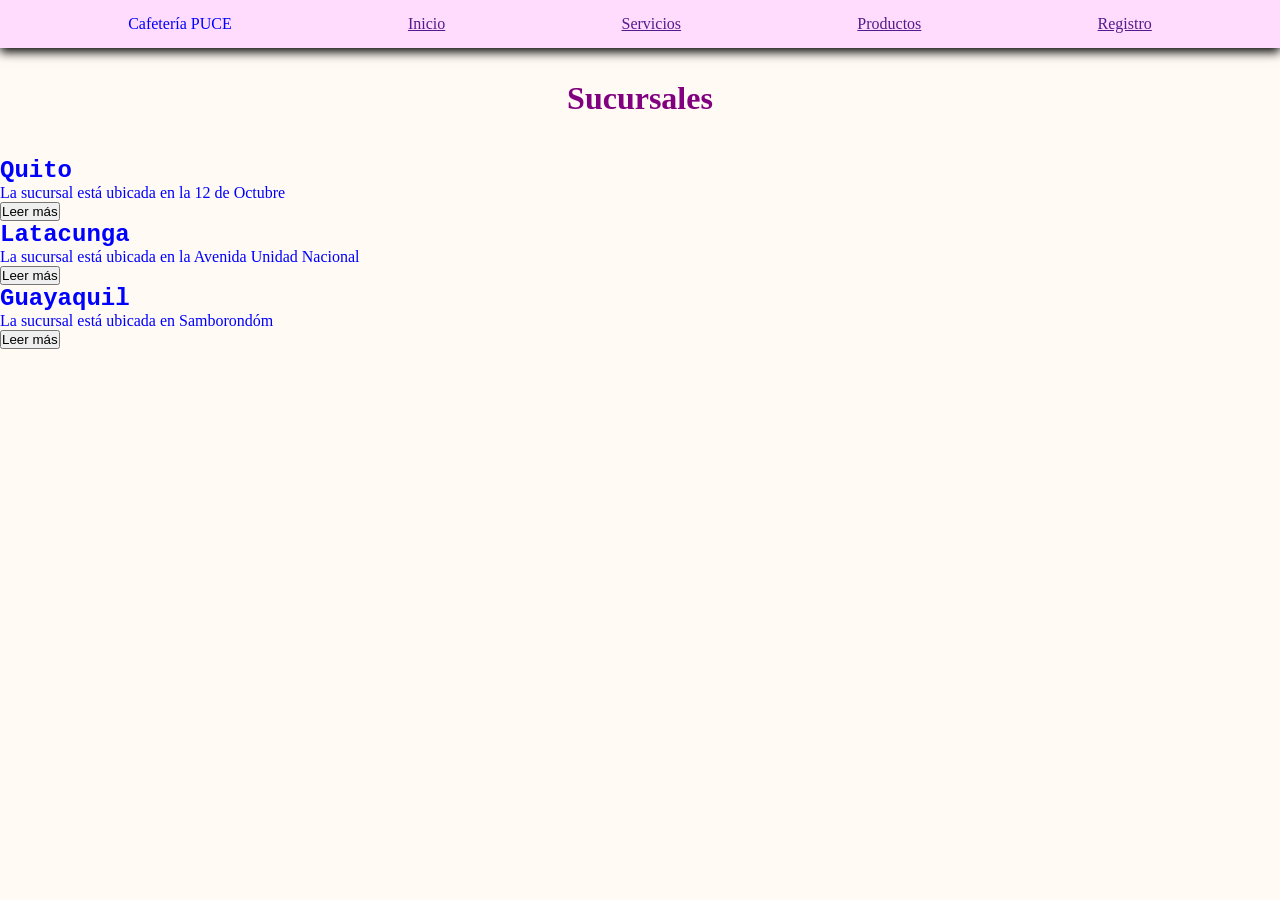
==== index.html @ 3f745ce3 "proyecto cafeteria" ====
<!doctype html>
<html lang="en">
  <head>
    <meta charset="UTF-8" />
    <link rel="icon" type="image/svg+xml" href="/favicon.svg" />
    <meta name="viewport" content="width=device-width, initial-scale=1.0" />
    <link rel="stylesheet" href="./src/style.css">
    <title>cafeteriapuce</title>
    <style>
      h2{
        font-family: 'Courier New', Courier, monospace;
      }
    </style>
  </head>
  <body style="background-color: #FFFAF3;">
    <nav class="nav-bar">
      <div>Cafetería PUCE</div>
      <a href="">Inicio</a>
      <a href="">Servicios</a>
      <a href="">Productos</a>
      <a href="">Registro</a>
    </nav>
    <h1 id="titulo-principal">Sucursales</h1>
    <div>
      <div>
        <h2>Quito</h2>
        <p>La sucursal está ubicada en la 12 de Octubre</p>
        <button>Leer más</button>
      </div>

      <div>
        <h2>Latacunga</h2>
        <p>La sucursal está ubicada en la Avenida Unidad Nacional</p>
        <button>Leer más</button>
      </div>

      <div>
        <h2>Guayaquil</h2>
        <p>La sucursal está ubicada en Samborondóm</p>
        <button>Leer más</button>
      </div>
    </div>
  </body>
</html>
---- src/style.css ----
/*SELECTOR UNIVERSAL*/
*{
  margin: 0;
  padding: 0;
  box-sizing: border-box;
}

/*SELECTOR DE TIPO*/
body{
  font-family: Cambria, Cochin, Georgia, Times, 'Times New Roman', serif;
  color: blue;
  padding-top: 80px;
  text-align: justify;
}

/*SELECTOR DE CLASE*/
.nav-bar{
  position: fixed;
  top: 0;
  width: 100%;
  background-color: #FFDBFD;
  display: flex;
  justify-content:space-around;
  align-items: center;
  padding: 15px 40px;
  box-shadow: 0 4px 10px rgba(0, 0, 0, 1);
  z-index: 1000;
}

/*SELECTOR POR ID*/
#titulo-principal{
  margin-bottom: 40px;
  color: purple;
  text-align: center;
}
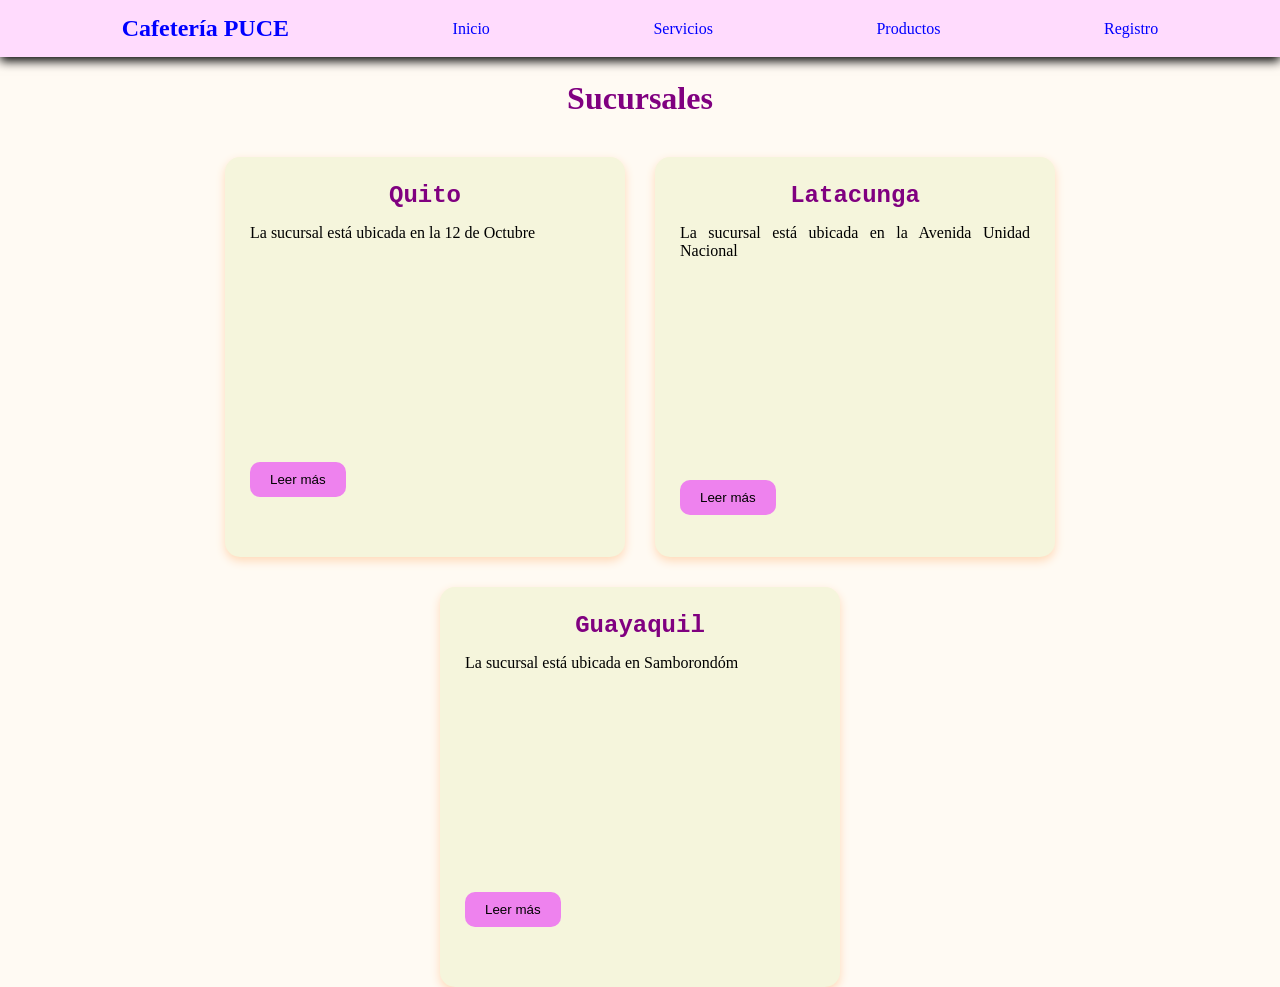
==== commit c8d910fb: "añadiendo css" ====
--- a/index.html
+++ b/index.html
@@ -14,30 +14,30 @@
   </head>
   <body style="background-color: #FFFAF3;">
     <nav class="nav-bar">
-      <div>Cafetería PUCE</div>
+      <div class="logo">Cafetería PUCE</div>
       <a href="">Inicio</a>
       <a href="">Servicios</a>
       <a href="">Productos</a>
       <a href="">Registro</a>
     </nav>
     <h1 id="titulo-principal">Sucursales</h1>
-    <div>
-      <div>
+    <div class="contenedor-principal">
+      <div class="tarjeta">
         <h2>Quito</h2>
         <p>La sucursal está ubicada en la 12 de Octubre</p>
-        <button>Leer más</button>
+        <button class="boton-tarjeta">Leer más</button>
       </div>
 
-      <div>
+      <div class="tarjeta">
         <h2>Latacunga</h2>
         <p>La sucursal está ubicada en la Avenida Unidad Nacional</p>
-        <button>Leer más</button>
+        <button class="boton-tarjeta">Leer más</button>
       </div>
 
-      <div>
+      <div class="tarjeta">
         <h2>Guayaquil</h2>
         <p>La sucursal está ubicada en Samborondóm</p>
-        <button>Leer más</button>
+        <button class="boton-tarjeta">Leer más</button>
       </div>
     </div>
   </body>
--- a/src/style.css
+++ b/src/style.css
@@ -34,4 +34,67 @@
   text-align: center;
 }
 
+.logo{
+  color: blue;
+  font-size: 1.5rem;
+  font-weight: bold;
+}
 
+.nav-bar > a{
+  color: blue;
+  text-decoration: none;
+  font-size: 1rem;
+  transition: color 0.3s ease;
+}
+
+.nav-bar > a:hover{
+  color: purple;
+}
+
+.contenedor-principal{
+  display: flex;
+  justify-content: center;
+  gap: 30px;
+  flex-wrap: wrap;
+  padding: 0 20px;
+}
+
+.tarjeta{
+  background-color: beige;
+  padding: 25px;
+  width: 400px;
+  border-radius: 15px;
+  height: 400px;
+  box-shadow:0 4px 10px peachpuff;
+}
+
+.tarjeta:hover{
+  transform: translateY(-10px);
+  box-shadow:0 4px 10px powderblue;
+}
+
+.tarjeta h2{
+  margin-bottom: 15px;
+  color: purple;
+  text-align: center;
+}
+
+.tarjeta p{
+  font-size: 1rem;
+  margin-bottom: 20px;
+  color: black;
+}
+
+.boton-tarjeta{
+  padding: 10px 20px;
+  border: none;
+  background-color: violet;
+  color:black;
+  border-radius: 10px;
+  cursor: pointer;
+  margin-top: 200px;
+}
+
+.boton-tarjeta:hover{
+  background-color: cadetblue;
+}
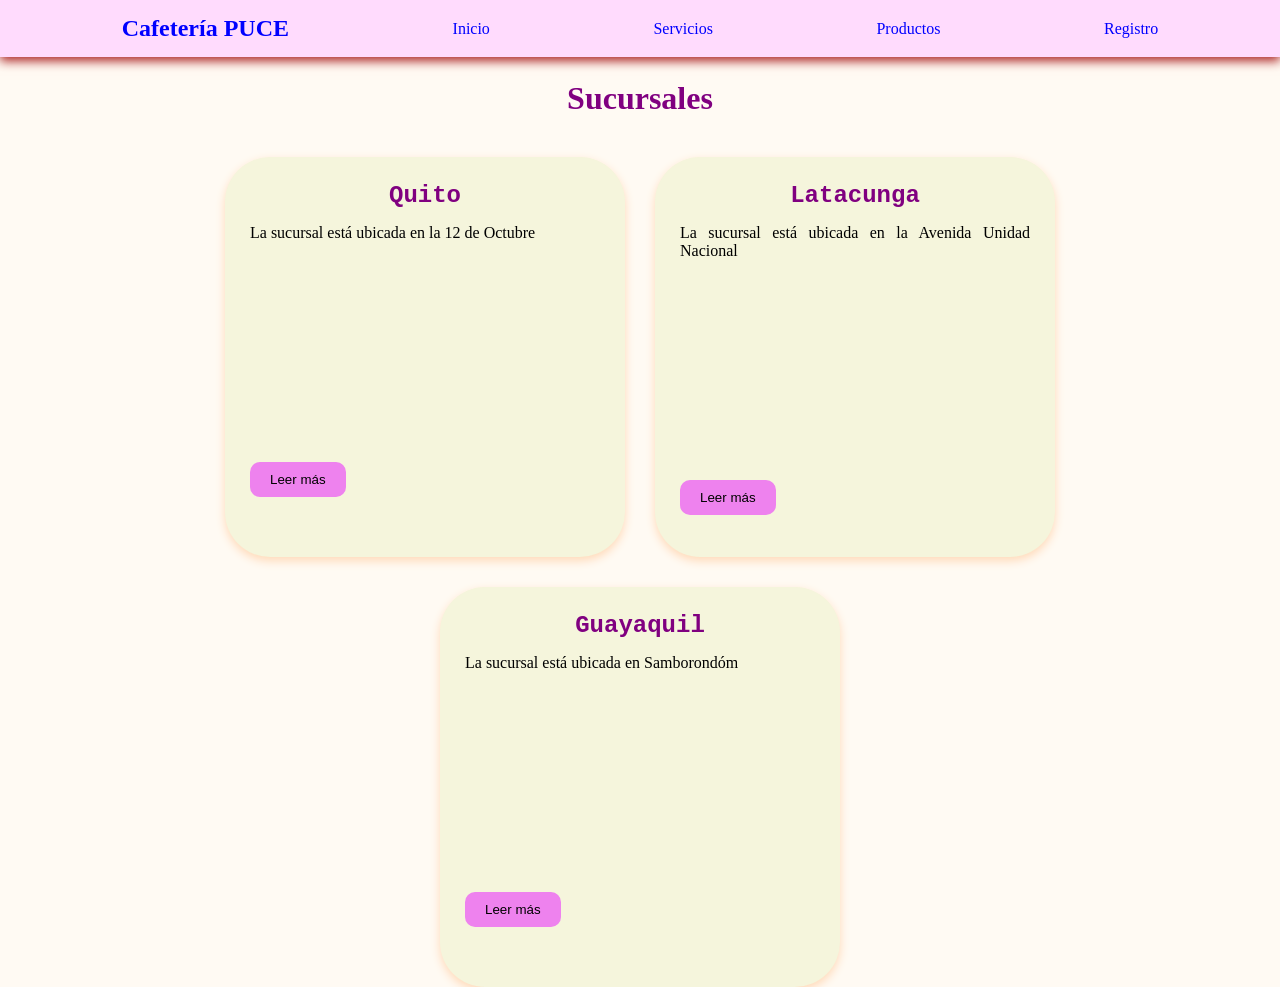
==== commit 767fa8e6: "creando la página de servicios" ====
--- a/index.html
+++ b/index.html
@@ -4,7 +4,7 @@
     <meta charset="UTF-8" />
     <link rel="icon" type="image/svg+xml" href="/favicon.svg" />
     <meta name="viewport" content="width=device-width, initial-scale=1.0" />
-    <link rel="stylesheet" href="./src/style.css">
+    <link rel="stylesheet" href="./src/css/style.css">
     <title>cafeteriapuce</title>
     <style>
       h2{
@@ -15,10 +15,10 @@
   <body style="background-color: #FFFAF3;">
     <nav class="nav-bar">
       <div class="logo">Cafetería PUCE</div>
-      <a href="">Inicio</a>
-      <a href="">Servicios</a>
-      <a href="">Productos</a>
-      <a href="">Registro</a>
+      <a class="ancla" href="">Inicio</a>
+      <a class="ancla" href="">Servicios</a>
+      <a class="ancla" href="">Productos</a>
+      <a class="ancla" href="">Registro</a>
     </nav>
     <h1 id="titulo-principal">Sucursales</h1>
     <div class="contenedor-principal">
--- a/src/css/style.css
+++ b/src/css/style.css
@@ -0,0 +1,100 @@
+/*SELECTOR UNIVERSAL*/
+*{
+  margin: 0;
+  padding: 0;
+  box-sizing: border-box;
+}
+
+/*SELECTOR DE TIPO*/
+body{
+  font-family: Cambria, Cochin, Georgia, Times, 'Times New Roman', serif;
+  color: blue;
+  padding-top: 80px;
+  text-align: justify;
+}
+
+/*SELECTOR DE CLASE*/
+.nav-bar{
+  position: fixed;
+  top: 0;
+  width: 100%;
+  background-color: #FFDBFD;
+  display: flex;
+  justify-content:space-around;
+  align-items: center;
+  padding: 15px 40px;
+  box-shadow: 0 4px 10px rgb(172, 36, 36);
+  z-index: 1000;
+}
+
+/*SELECTOR POR ID*/
+#titulo-principal{
+  margin-bottom: 40px;
+  color: purple;
+  text-align: center;
+}
+
+.logo{
+  color: blue;
+  font-size: 1.5rem;
+  font-weight: bold;
+}
+
+.nav-bar > a{
+  color: blue;
+  text-decoration: none;
+  font-size: 1rem;
+  transition: color 0.3s ease;
+}
+
+.nav-bar > a:hover{
+  color: purple;
+}
+
+.contenedor-principal{
+  display: flex;
+  justify-content: center;
+  gap: 30px;
+  flex-wrap: wrap;
+  padding: 0 20px;
+}
+
+.tarjeta{
+  background-color: beige;
+  padding: 25px;
+  width: 400px;
+  border-radius: 45px;
+  height: 400px;
+  box-shadow:0 4px 10px peachpuff;
+}
+
+.tarjeta:hover{
+  transform: translateY(-10px);
+  box-shadow:0 4px 10px powderblue;
+}
+
+.tarjeta h2{
+  margin-bottom: 15px;
+  color: purple;
+  text-align: center;
+}
+
+.tarjeta p{
+  font-size: 1rem;
+  margin-bottom: 20px;
+  color: black;
+}
+
+.boton-tarjeta{
+  padding: 10px 20px;
+  border: none;
+  background-color: violet;
+  color:black;
+  border-radius: 10px;
+  cursor: pointer;
+  margin-top: 200px;
+}
+
+.boton-tarjeta:hover{
+  background-color: cadetblue;
+}
